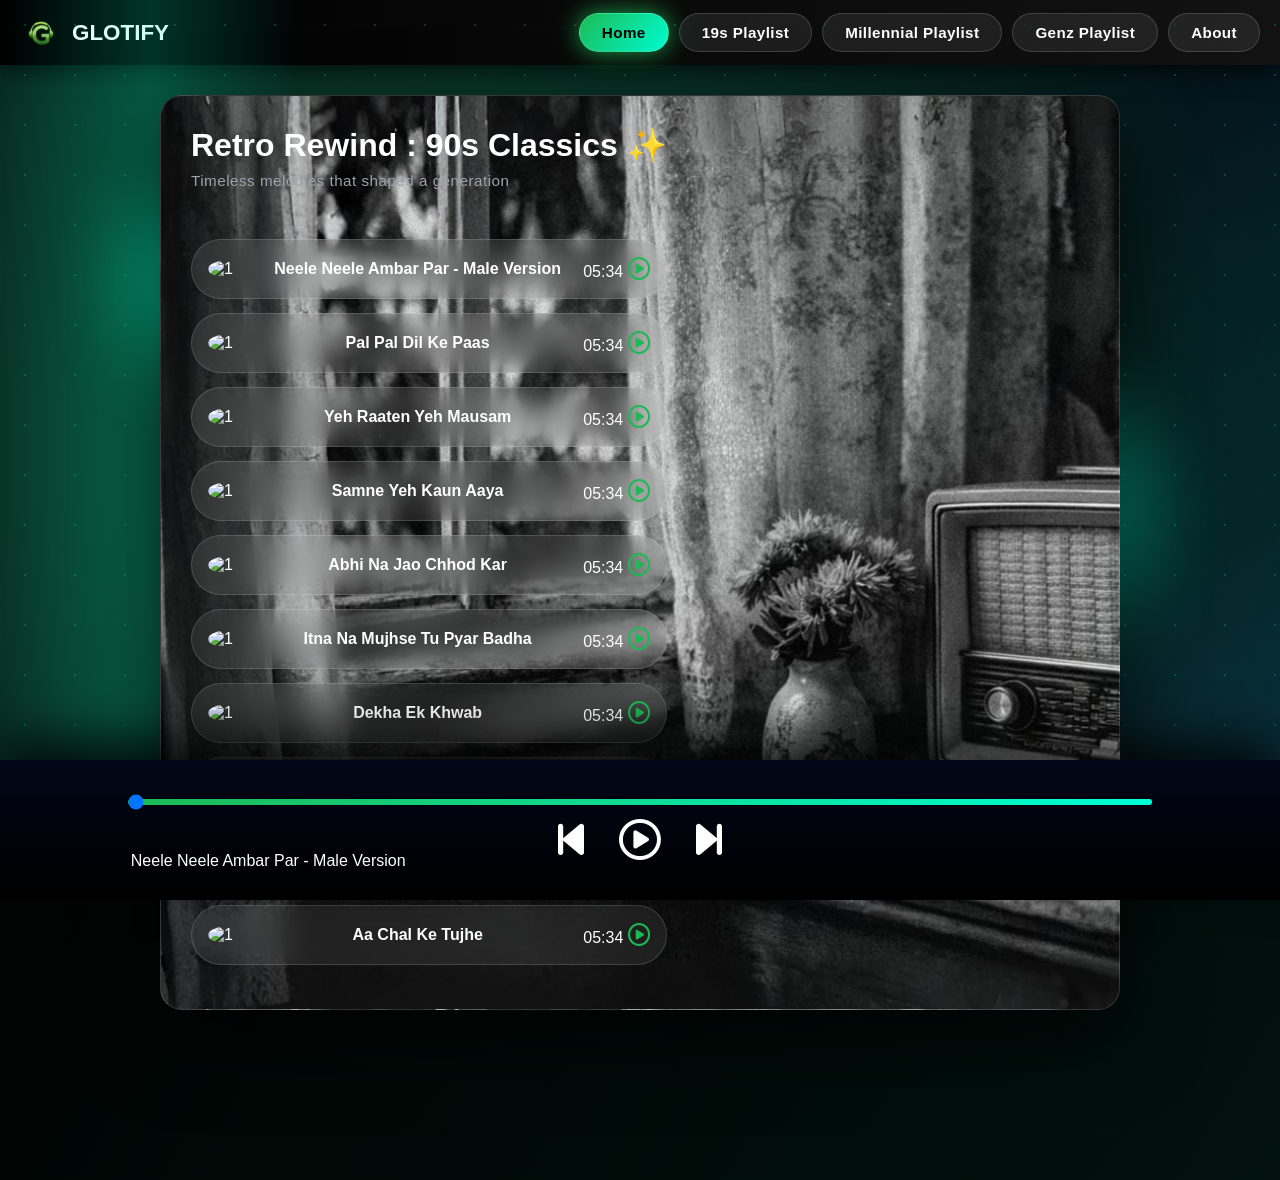
==== index1.html @ c8e2823b "Add files via upload" ====
<!DOCTYPE html>
<html lang="en">
    <head>
        <meta charset="UTF-8">
        <meta http-equiv="X-UA-Compatible" content="IE=edge">
        <meta name="viewport" content="width=device-width, initial-scale=1.0">
        <title>GLOTIFY - Your favourite music is here</title>
        <link rel="stylesheet" href="style1.css">
         <link rel="stylesheet" href="https://cdnjs.cloudflare.com/ajax/libs/font-awesome/6.5.0/css/all.min.css">
        </head>
<body>
    <!-- Ambient Background Effects -->
<div class="ambient-bg">
    <span class="orb orb1"></span>
    <span class="orb orb2"></span>
    <span class="orb orb3"></span>
    <span class="orb orb4"></span>
</div>

<div class="particles"></div>

<div class="light-beam"></div>

    <nav>
         <ul>
        <li class="brand"><img src="logo.png" alt="GLOTIFY"> GLOTIFY</li>
        <a href="index.html" class="nav-link"><li class="nav-btn active">Home</li></a>
               <a href="index1.html" class="nav-link"><li class="nav-btn">19s Playlist</li></a>
        <a href="index2.html" class="nav-link"><li class="nav-btn">Millennial Playlist</li></a>
        <a href="index3.html" class="nav-link"><li class="nav-btn">Genz Playlist</li></a>
        <a href="about.html" class="nav-link"><li class="nav-btn">About</li></a>
    </ul>
    </nav>

    <div class="container">
        <div class="songList">
            <h1>Retro Rewind : 90s Classics ✨</h1>
<p class="playlist-subtitle">Timeless melodies that shaped a generation</p>

            <div class="songItemContainer">
                <div class="songItem">
                    <img alt="1">
                    <span class="songName">Let me Love You</span>
                    <span class="songlistplay"><span class="timestamp">05:34 <i id="0" class="far songItemPlay fa-play-circle"></i> </span></span>
                </div>
                <div class="songItem">
                    <img alt="1">
                    <span class="songName">Let me Love You</span>
                    <span class="songlistplay"><span class="timestamp">05:34 <i id="1" class="far songItemPlay fa-play-circle"></i> </span></span>
                </div>
                <div class="songItem">
                    <img alt="1">
                    <span class="songName">Let me Love You</span>
                    <span class="songlistplay"><span class="timestamp">05:34 <i id="2" class="far songItemPlay fa-play-circle"></i> </span></span>
                </div>
                <div class="songItem">
                    <img alt="1">
                    <span class="songName">Let me Love You</span>
                    <span class="songlistplay"><span class="timestamp">05:34 <i id="3" class="far songItemPlay fa-play-circle"></i> </span></span>
                </div>
                <div class="songItem">
                    <img alt="1">
                    <span class="songName">Let me Love You</span>
                    <span class="songlistplay"><span class="timestamp">05:34 <i id="4" class="far songItemPlay fa-play-circle"></i> </span></span>
                </div>
                <div class="songItem">
                    <img alt="1">
                    <span class="songName">Let me Love You</span>
                    <span class="songlistplay"><span class="timestamp">05:34 <i id="5" class="far songItemPlay fa-play-circle"></i> </span></span>
                </div>
                <div class="songItem">
                    <img alt="1">
                    <span class="songName">Let me Love You</span>
                    <span class="songlistplay"><span class="timestamp">05:34 <i id="6" class="far songItemPlay fa-play-circle"></i> </span></span>
                </div>
                <div class="songItem">
                    <img alt="1">
                    <span class="songName">Let me Love You</span>
                    <span class="songlistplay"><span class="timestamp">05:34 <i id="7" class="far songItemPlay fa-play-circle"></i> </span></span>
                </div>
                <div class="songItem">
                    <img alt="1">
                    <span class="songName">Let me Love You</span>
                    <span class="songlistplay"><span class="timestamp">05:34 <i id="8" class="far songItemPlay fa-play-circle"></i> </span></span>
                </div>
                <div class="songItem">
                    <img alt="1">
                    <span class="songName">Let me Love You</span>
                    <span class="songlistplay"><span class="timestamp">05:34 <i id="9" class="far songItemPlay fa-play-circle"></i> </span></span>
                </div>
            </div>
        </div>
        <div class="songBanner"></div>
    </div>

    <div class="bottom">
        <input type="range" name="range" id="myProgressBar" min="0" value="0" max="100">
        <div class="icons">
            <!-- fontawesome icons -->
            <i class="fas fa-3x fa-step-backward" id="previous"></i>
            <i class="far fa-3x fa-play-circle" id="masterPlay"></i>
            <i class="fas fa-3x fa-step-forward" id="next"></i> 
        </div>
        <div class="songInfo">
            <img src="playing.gif" width="42px" alt="" id="gif"> <span id="masterSongName">Warriyo - Mortals [NCS Release]</span>
        </div>
    </div>
    <script src="script1.js"></script>
    <script src="https://kit.fontawesome.com/26504e4a1f.js" crossorigin="anonymous"></script>
    
</body>
</html>
---- style1.css ----
:root {
    --accent: #1db954;
    --dark: #0e0e0e;
    --glass: rgba(255, 255, 255, 0.08);
    --border: rgba(255, 255, 255, 0.15);
}

/* RESET */
* {
    margin: 0;
    padding: 0;
    box-sizing: border-box;
}

body {
    font-family: 'Inter', sans-serif;
    background: radial-gradient(circle at top, #1f2933, #020617);
    color: white;
    overflow-x: hidden;
    touch-action: pan-x pan-y;
}

/* ========================= */
/* NAVBAR */
/* ========================= */
nav ul {
    display: flex;
    align-items: center;
    height: 65px;
    padding: 0 20px;
    list-style: none;
    background: linear-gradient(90deg, #000, #121212);
    box-shadow: 0 8px 20px rgba(0,0,0,0.6);
}

.brand {
    display: flex;
    align-items: center;
    font-size: 1.4rem;
    font-weight: 700;
    gap: 10px;
    margin-right: auto;
}

.brand img {
    width: 42px;
}

/* ========================= */
/* FANCY NAV BUTTONS */
/* ========================= */
.nav-btn {
    position: relative;
    padding: 10px 22px;
    margin-left: 16px;
    font-weight: 600;
    font-size: 0.95rem;
    letter-spacing: 0.4px;
    cursor: pointer;
    border-radius: 999px;
    color: white;
    background: rgba(255, 255, 255, 0.08);
    border: 1px solid var(--border);
    backdrop-filter: blur(10px);
    transition: all 0.35s ease;
    overflow: hidden;
}

/* Shiny sweep */
.nav-btn::before {
    content: "";
    position: absolute;
    inset: 0;
    background: linear-gradient(
        120deg,
        transparent,
        rgba(255,255,255,0.5),
        transparent
    );
    transform: translateX(-120%);
    transition: transform 0.7s ease;
}

.nav-btn:hover::before {
    transform: translateX(120%);
}

.nav-btn:hover {
    background: linear-gradient(135deg, #1db954, #00ffd5);
    color: black;
    transform: translateY(-3px) scale(1.05);
    box-shadow:
        0 10px 30px rgba(29,185,84,0.55),
        0 0 18px rgba(0,255,213,0.6);
}

.nav-btn.active {
    background: linear-gradient(135deg, #1db954, #00ffd5);
    color: black;
    box-shadow: 0 0 25px rgba(29,185,84,0.85);
}

.nav-btn:active {
    transform: scale(0.94);
}

/* ========================= */
/* MAIN GLASS CONTAINER */
/* ========================= */
.container {
    width: 75%;
    margin: 30px auto;
    padding: 30px;
    min-height: 72vh;
    display: flex;
    border-radius: 22px;
    background:
        linear-gradient(145deg, rgba(255,255,255,0.12), rgba(255,255,255,0.03)),
        linear-gradient(135deg, #1a1a2e 0%, #16213e 25%, #0f3460 50%, #1db954 100%);
    background-size: cover;
    backdrop-filter: blur(20px);
    border: 1px solid var(--border);
    box-shadow: 0 30px 80px rgba(0,0,0,0.7);
    animation: floatIn 1.2s ease;
    background-image:url(bg7.jpg);
}

@keyframes floatIn {
    from { opacity: 0; transform: translateY(40px) scale(0.97); }
    to { opacity: 1; transform: translateY(0) scale(1); }
}

/* ========================= */
/* SONG LIST */
/* ========================= */
.songItemContainer {
    margin-top: 50px;
    width: 100%;
}

.songItem {
    height: 60px;
    display: flex;
    align-items: center;
    justify-content: space-between;
    background: var(--glass);
    margin: 14px 0;
    padding: 0 16px;
    border-radius: 40px;
    border: 1px solid var(--border);
    backdrop-filter: blur(14px);
    transition: all 0.35s ease;
}

.songItem:hover {
    transform: translateY(-4px) scale(1.02);
    background: linear-gradient(90deg, #1db954, #00ffcc);
    color: black;
    box-shadow: 0 15px 40px rgba(29,185,84,0.4);
}

.songItem img {
    width: 44px;
    border-radius: 50%;
    transition: transform 0.4s ease;
}

.songItem:hover img {
    transform: rotate(8deg) scale(1.15);
}

.songName {
    font-weight: 600;
}

/* ========================= */
/* PLAY ICON */
/* ========================= */
.timestamp i {
    font-size: 1.4rem;
    color: var(--accent);
    transition: transform 0.25s ease, color 0.25s ease;
}

.timestamp i:hover {
    transform: scale(1.4);
    color: black;
}

/* ========================= */
/* BOTTOM PLAYER */
/* ========================= */
.bottom {
    position: sticky;
    bottom: 0;
    height: 140px;
    background: linear-gradient(180deg, #020617, #000);
    display: flex;
    flex-direction: column;
    justify-content: center;
    align-items: center;
    box-shadow: 0 -20px 50px rgba(0,0,0,0.8);
}

/* PROGRESS BAR */
#myProgressBar {
    width: 80%;
    height: 6px;
    border-radius: 10px;
    appearance: none;
    background: linear-gradient(90deg, #1db954, #00ffd5);
    cursor: pointer;
}

/* CONTROLS */
.icons {
    margin-top: 14px;
    display: flex;
    gap: 35px;
}

.icons i {
    font-size: 2.6rem;
    color: white;
    cursor: pointer;
    transition: all 0.3s ease;
}

.icons i:hover {
    color: var(--accent);
    transform: scale(1.35) rotate(-6deg);
    text-shadow: 0 0 18px rgba(29,185,84,0.8);
}

/* SONG INFO */
.songInfo {
    position: absolute;
    left: 6%;
    bottom: 30px;
    display: flex;
    align-items: center;
    gap: 12px;
}

.songInfo img {
    opacity: 0;
    transition: opacity 0.4s ease;
}

/* PLAYING EFFECT */
.playing {
    box-shadow: 0 0 35px rgba(29,185,84,0.6);
}

/* ========================= */
/* RESPONSIVE */
/* ========================= */
@media (max-width: 1100px) {
    .container {
        width: 95%;
        padding: 20px;
    }

    .nav-btn {
        padding: 8px 14px;
        font-size: 0.85rem;
    }
}
body{
    font-family: 'Inter', sans-serif;
    color:white;
    overflow-x:hidden;
    background:#020617;
}

/* MAIN FLOWING BACKGROUND */
body::before{
    content:"";
    position:fixed;
    inset:0;
    background:
      radial-gradient(circle at 15% 25%, #1db95466, transparent 45%),
      radial-gradient(circle at 85% 35%, #00ffd566, transparent 45%),
      radial-gradient(circle at 50% 85%, #3b82f666, transparent 50%),
      linear-gradient(120deg,#020617,#020617,#020617);
    background-size:200% 200%;   /* reduced */
    animation: bgFlow 40s linear infinite;
    z-index:-5;
    transform: translateZ(0);
    will-change: background-position;
}


@keyframes bgFlow{
    0%{background-position:0% 50%;}
    50%{background-position:100% 50%;}
    100%{background-position:0% 50%;}
}
.energy-layer{
    position:fixed;
    inset:0;
    background:
      repeating-linear-gradient(
        120deg,
        rgba(29,185,84,0.04),
        rgba(29,185,84,0.04) 1px,
        transparent 1px,
        transparent 80px
      );
    animation: energyMove 80s linear infinite; /* slower */
    z-index:-4;
    transform: translateZ(0);
    will-change: transform;
}


@keyframes energyMove{
    from{transform:translateX(0);}
    to{transform:translateX(-50%);}
}
.music-breath{
    position:fixed;
    top:0;
    left:0;
    width:100vw;
    height:100vh;
    background:radial-gradient(circle at center,
        rgba(29,185,84,0.12),
        transparent 65%);
    animation: breath 6s ease-in-out infinite;
    z-index:-3;
    will-change: opacity;
}


@keyframes breath{
    0%{opacity:0.25;}
    50%{opacity:0.6;}
    100%{opacity:0.25;}
}
.light-particles span{
    position:fixed;
    top:100vh;
    width:8px;
    height:8px;
    background:rgba(0,255,213,0.6);
    border-radius:50%;
    filter:blur(1px);
    animation: floatUp linear infinite;
    z-index:-2;
    will-change: transform;
}
/* This removes the blue color and underline from your links */
.nav-btn a {
    text-decoration: none;
    color: inherit; /* Makes the text stay white or turn black on hover */
    display: block; /* Makes the entire button area clickable */
    width: 100%;
    height: 100%;
}

/* Optional: This ensures the text turns black when you hover over the button */
.nav-btn:hover a {
    color: black;
}
/* Remove default link styles */
.nav-link {
    text-decoration: none;
    color: inherit;
    display: inline-block; /* Essential for PC click accuracy */
}

.nav-btn {
    /* Ensure no margins are blocking the click */
    margin-left: 10px; 
    cursor: pointer;
    display: flex;
    align-items: center;
    justify-content: center;
    transition: all 0.2s ease; /* Faster transition for PC */
}

/* Instant feedback on hover */
.nav-btn:hover {
    transform: translateY(-2px);
    filter: brightness(1.2);
}

.playlist-subtitle{
    color:#9ca3af;
    margin-top:8px;
    font-size:0.95rem;
    letter-spacing:0.5px;
}
/* ===== AMBIENT BACKGROUND ===== */

body {
    background: linear-gradient(120deg, #000000, #021a14, #000000);
    background-size: 300% 300%;
    animation: bgMove 15s ease infinite;
}

@keyframes bgMove {
    0% {background-position: 0% 50%;}
    50% {background-position: 100% 50%;}
    100% {background-position: 0% 50%;}
}


/* ===== FLOATING ORBS ===== */

.ambient-bg {
    position: fixed;
    width: 100%;
    height: 100%;
    pointer-events: none;
    overflow: hidden;
    z-index: 0;
}

.orb {
    position: absolute;
    border-radius: 50%;
    background: radial-gradient(circle, #00ffcc, transparent);
    animation: floatOrb 10s infinite ease-in-out;
    filter: blur(40px);
}

.orb1 {
    width: 200px;
    height: 200px;
    left: 10%;
    top: 20%;
    animation-delay: 0s;
}

.orb2 {
    width: 300px;
    height: 300px;
    right: 10%;
    top: 40%;
    animation-delay: 2s;
}

.orb3 {
    width: 150px;
    height: 150px;
    left: 40%;
    bottom: 10%;
    animation-delay: 4s;
}

.orb4 {
    width: 250px;
    height: 250px;
    right: 30%;
    bottom: 20%;
    animation-delay: 6s;
}

@keyframes floatOrb {
    0%,100% {transform: translateY(0);}
    50% {transform: translateY(-50px);}
}


/* ===== PARTICLES ===== */

.particles::before {
    content: "";
    position: fixed;
    width: 100%;
    height: 100%;
    background-image:
        radial-gradient(#00ffcc 1px, transparent 1px);
    background-size: 50px 50px;
    animation: moveParticles 20s linear infinite;
    opacity: 0.2;
}

@keyframes moveParticles {
    from {transform: translateY(0);}
    to {transform: translateY(-200px);}
}


/* ===== LIGHT BEAM ===== */

.light-beam {
    position: fixed;
    width: 300px;
    height: 100%;
    background: linear-gradient(
        90deg,
        transparent,
        rgba(0,255,200,0.2),
        transparent
    );
    animation: beamMove 6s infinite;
}

@keyframes beamMove {
    0% {left: -300px;}
    100% {left: 100%;}
}


/* ===== MUSIC PULSE EFFECT ===== */

.music-player {
    animation: pulseGlow 2s infinite;
}

@keyframes pulseGlow {
    0% {
        box-shadow: 0 0 10px #00ffcc;
    }
    50% {
        box-shadow: 0 0 30px #00ffcc;
    }
    100% {
        box-shadow: 0 0 10px #00ffcc;
    }
}
.logo img {
    animation: logoGlow 3s infinite;
}

@keyframes logoGlow {
    0%,100% {
        filter: drop-shadow(0 0 5px #00ffcc);
    }
    50% {
        filter: drop-shadow(0 0 20px #00ffcc);
    }
}
.container {
    backdrop-filter: blur(10px);
    animation: containerFloat 6s ease-in-out infinite;
}

@keyframes containerFloat {
    0%,100% {
        transform: translateY(0px);
    }
    50% {
        transform: translateY(-5px);
    }
}
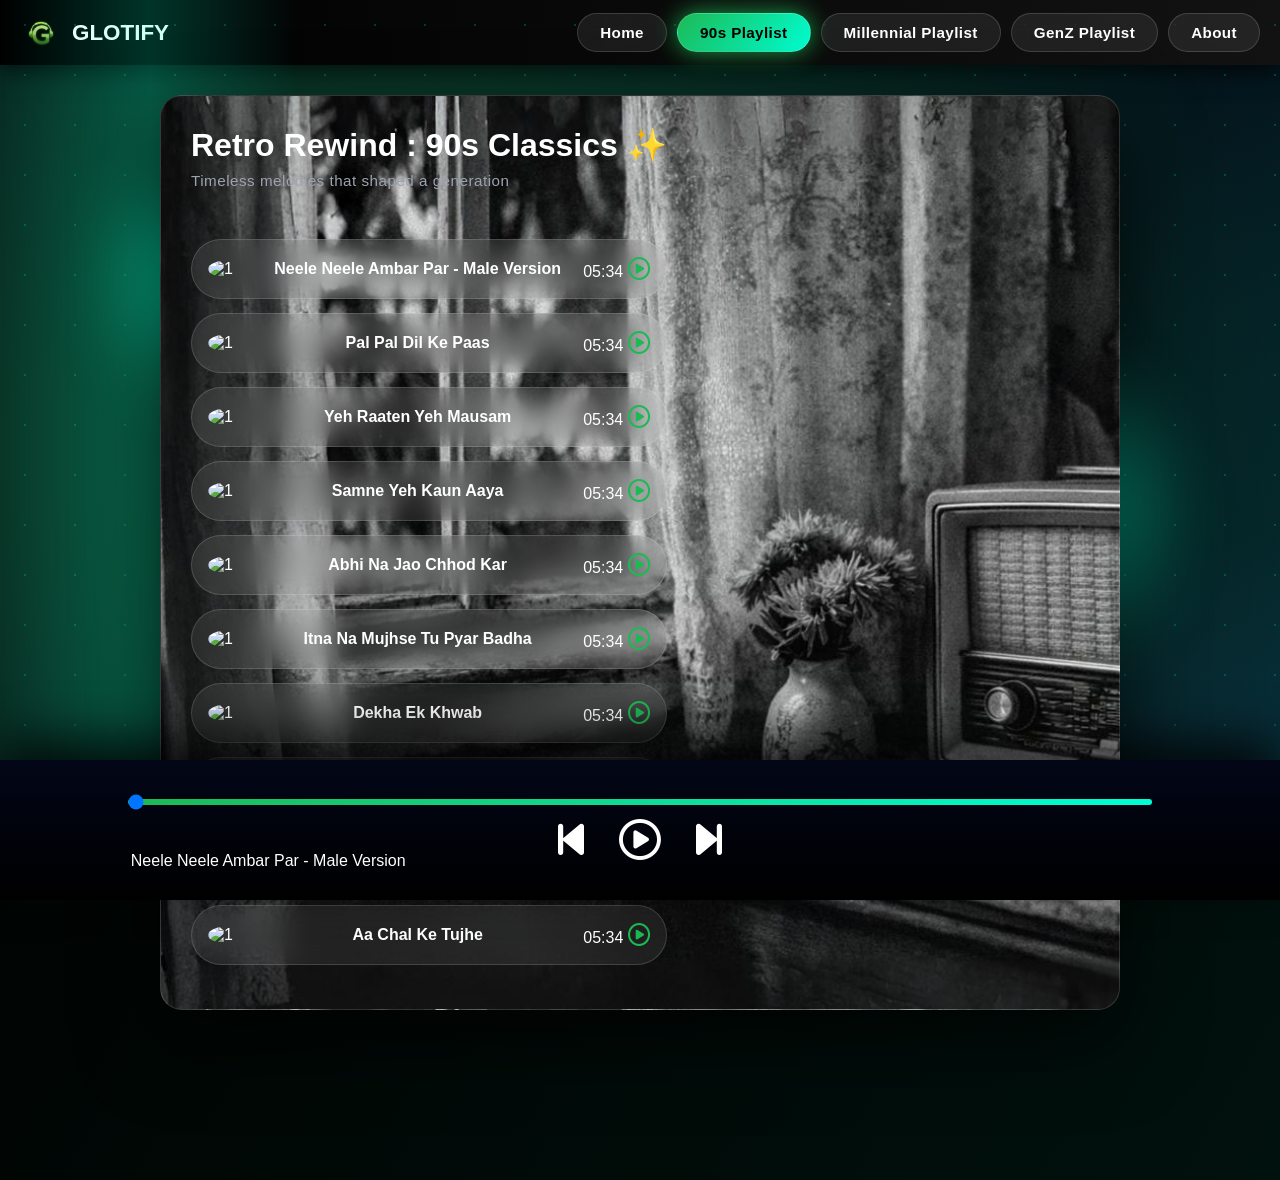
==== commit 4620bbbd: "Update index1.html" ====
--- a/index1.html
+++ b/index1.html
@@ -24,11 +24,11 @@
     <nav>
          <ul>
         <li class="brand"><img src="logo.png" alt="GLOTIFY"> GLOTIFY</li>
-        <a href="index.html" class="nav-link"><li class="nav-btn active">Home</li></a>
-               <a href="index1.html" class="nav-link"><li class="nav-btn">19s Playlist</li></a>
-        <a href="index2.html" class="nav-link"><li class="nav-btn">Millennial Playlist</li></a>
-        <a href="index3.html" class="nav-link"><li class="nav-btn">Genz Playlist</li></a>
-        <a href="about.html" class="nav-link"><li class="nav-btn">About</li></a>
+       <li class="nav-btn active"><a href="index.html">Home</a></li>
+            <li class="nav-btn"><a href="index1.html">90s Playlist</a></li>
+            <li class="nav-btn"><a href="index2.html">Millennial Playlist</a></li>
+            <li class="nav-btn"><a href="index3.html">GenZ Playlist</a></li>
+            <li class="nav-btn"><a href="about.html">About</a></li>
     </ul>
     </nav>
 
@@ -109,4 +109,5 @@
     <script src="https://kit.fontawesome.com/26504e4a1f.js" crossorigin="anonymous"></script>
     
 </body>
-</html>+
+</html>
